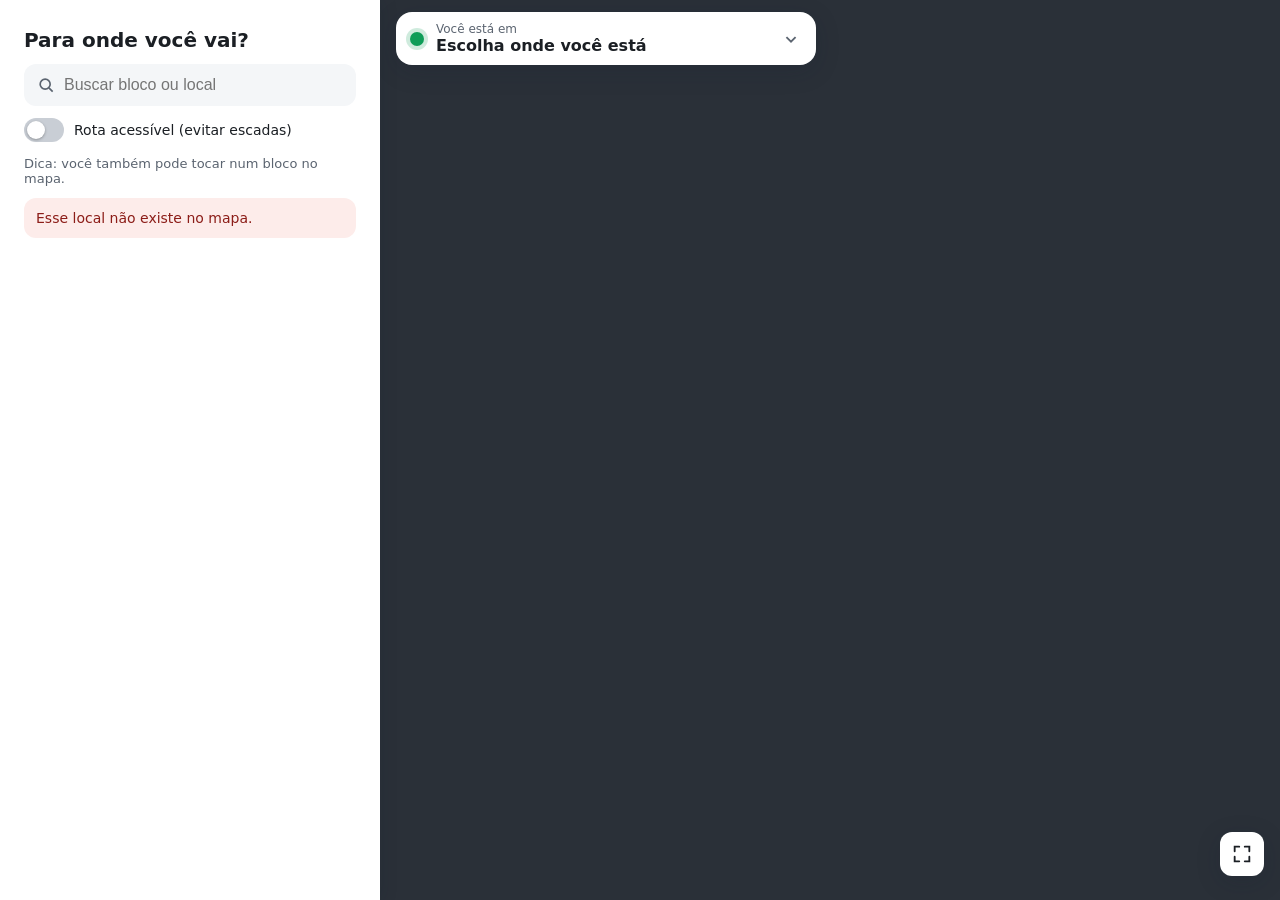
==== Projeto-Tcc-Senai-main/Projeto-Tcc-Senai/frontend-rota/index.html @ e476f77d "Add files via upload" ====
<!doctype html>
<html lang="pt-BR">
<head>
  <meta charset="utf-8">
  <meta name="viewport" content="width=device-width, initial-scale=1, viewport-fit=cover">
  <meta name="theme-color" content="#0b4f9c">
  <title>Rotas do Campus - SENAI</title>
  <link rel="stylesheet" href="css/estilo.css">
</head>
<body>
  <main class="app">

    <!-- MAPA: o SVG recebe a ortofoto e a rota (ver js/mapa.js) -->
    <div class="area-mapa">
      <svg id="mapa" role="img" aria-label="Mapa do campus"></svg>

      <header class="topo" id="topo">
        <button class="cartao-origem" id="btn-origem" type="button" aria-haspopup="dialog">
          <span class="marca-origem" aria-hidden="true"></span>
          <span class="textos">
            <small>Você está em</small>
            <strong id="nome-origem">Escolha onde você está</strong>
          </span>
          <svg class="seta" viewBox="0 0 24 24" aria-hidden="true"><path d="M7 10l5 5 5-5"/></svg>
        </button>
      </header>

      <div class="controles" aria-label="Controles do mapa">
        <button id="btn-rota" type="button" title="Centralizar rota" hidden>
          <svg viewBox="0 0 24 24" aria-hidden="true"><circle cx="12" cy="12" r="3"/><path d="M12 2v4M12 18v4M2 12h4M18 12h4"/><circle cx="12" cy="12" r="7"/></svg>
        </button>
        <button id="btn-tudo" type="button" title="Ver o campus inteiro">
          <svg viewBox="0 0 24 24" aria-hidden="true"><path d="M4 9V4h5M20 9V4h-5M4 15v5h5M20 15v5h-5"/></svg>
        </button>
      </div>
    </div>

    <!-- PAINEL: escolha do destino e resultado da rota -->
    <section class="painel" id="painel" aria-live="polite">
      <div class="alca" aria-hidden="true"></div>

      <div id="tela-escolha">
        <h1>Para onde você vai?</h1>
        <div class="busca">
          <svg viewBox="0 0 24 24" aria-hidden="true"><circle cx="11" cy="11" r="6"/><path d="M20 20l-4.5-4.5"/></svg>
          <input id="busca" type="search" placeholder="Buscar bloco ou local" autocomplete="off">
        </div>
        <label class="chave">
          <input type="checkbox" id="acessivel">
          <span class="trilho" aria-hidden="true"></span>
          Rota acessível (evitar escadas)
        </label>
        <div id="lista-destinos" class="lista"></div>
        <p class="dica">Dica: você também pode tocar num bloco no mapa.</p>
      </div>

      <div id="tela-rota" hidden>
        <div class="resumo">
          <div>
            <small>Indo para</small>
            <h2 id="rota-destino"></h2>
          </div>
          <button id="btn-trocar" type="button" class="secundario">Trocar</button>
        </div>
        <div class="metricas">
          <div><strong id="rota-tempo">-</strong><small>min a pé</small></div>
          <div><strong id="rota-dist">-</strong><small>metros</small></div>
          <div id="selo-acessivel" hidden><strong>♿</strong><small>acessível</small></div>
        </div>
        <ol id="passos" class="passos"></ol>
      </div>

      <div id="carregando" class="carregando" hidden>Calculando rota…</div>
      <p id="erro" class="erro" role="alert" hidden></p>
    </section>

    <!-- Escolha manual da origem (quando não veio QR code ou para trocar) -->
    <dialog id="dlg-origem" aria-labelledby="titulo-origem">
      <form method="dialog" class="dlg-topo">
        <h2 id="titulo-origem">Onde você está?</h2>
        <button value="fechar" class="fechar" aria-label="Fechar">×</button>
      </form>
      <div id="lista-origens" class="lista"></div>
    </dialog>
  </main>

  <script type="module" src="js/app.js"></script>
</body>
</html>
---- Projeto-Tcc-Senai-main/Projeto-Tcc-Senai/frontend-rota/css/estilo.css ----
/* Front de referência da tela de rota.
   Cores e fontes são provisórias: substituir pelas do Figma. */

:root {
  --azul: #0b4f9c;
  --azul-claro: #e8f0fb;
  --rota: #1a73e8;
  --verde: #0f9d58;
  --vermelho: #d93025;
  --texto: #1b1f24;
  --texto-2: #5b6470;
  --linha: #e3e6ea;
  --fundo: #ffffff;
  --fundo-2: #f4f6f8;
  --sombra: 0 6px 24px rgba(15, 30, 50, .18);
  --raio: 16px;
  color-scheme: light;
}

* { box-sizing: border-box; }
html, body { height: 100%; margin: 0; }
body {
  font-family: system-ui, -apple-system, "Segoe UI", Roboto, sans-serif;
  color: var(--texto);
  background: #1d2228;
  -webkit-tap-highlight-color: transparent;
  overscroll-behavior: none;
}
button { font: inherit; color: inherit; cursor: pointer; }
[hidden] { display: none !important; }

/* ---------------------------------------------------------------- layout */

.app {
  position: fixed; inset: 0;
  display: grid;
  grid-template-rows: 1fr;
}
.area-mapa { position: relative; grid-area: 1 / 1; overflow: hidden; }

#mapa {
  width: 100%; height: 100%; display: block;
  touch-action: none;            /* gestos tratados em mapa.js */
  user-select: none;
  background: #2a3038;
  cursor: grab;
}
#mapa:active { cursor: grabbing; }

/* ----------------------------------------------------------------- topo */

.topo {
  position: absolute; top: 0; left: 0; right: 0;
  padding: max(12px, env(safe-area-inset-top)) 16px 0;
  pointer-events: none;
}
.cartao-origem {
  pointer-events: auto;
  display: flex; align-items: center; gap: 12px;
  width: 100%; max-width: 420px;
  padding: 10px 14px;
  border: 0; border-radius: var(--raio);
  background: var(--fundo); box-shadow: var(--sombra);
  text-align: left;
}
.cartao-origem .textos { display: grid; flex: 1; min-width: 0; }
.cartao-origem small { color: var(--texto-2); font-size: 12px; }
.cartao-origem strong { font-size: 16px; overflow: hidden; text-overflow: ellipsis; white-space: nowrap; }
.marca-origem {
  width: 14px; height: 14px; border-radius: 50%; flex: none;
  background: var(--verde); box-shadow: 0 0 0 4px rgba(15, 157, 88, .2);
}
.seta { width: 22px; height: 22px; fill: none; stroke: var(--texto-2); stroke-width: 2; }

/* ------------------------------------------------------------- controles */

.controles {
  position: absolute; right: 16px;
  bottom: calc(var(--altura-painel, 45vh) + 16px);
  display: grid; gap: 8px;
}
.controles button {
  width: 44px; height: 44px; border: 0; border-radius: 12px;
  background: var(--fundo); box-shadow: var(--sombra);
  display: grid; place-items: center;
}
.controles svg { width: 22px; height: 22px; fill: none; stroke: var(--texto); stroke-width: 2; stroke-linecap: round; }

/* ---------------------------------------------------------------- painel */

.painel {
  position: absolute; left: 0; right: 0; bottom: 0;
  max-height: 48vh; overflow-y: auto;
  padding: 8px 16px max(16px, env(safe-area-inset-bottom));
  background: var(--fundo);
  border-radius: 20px 20px 0 0;
  box-shadow: 0 -4px 24px rgba(15, 30, 50, .18);
}
.alca { width: 40px; height: 4px; border-radius: 2px; background: var(--linha); margin: 0 auto 10px; }
.painel h1 { font-size: 20px; margin: 4px 0 12px; }

.busca {
  display: flex; align-items: center; gap: 8px;
  padding: 0 12px; border-radius: 12px; background: var(--fundo-2);
}
.busca svg { width: 20px; height: 20px; fill: none; stroke: var(--texto-2); stroke-width: 2; flex: none; }
.busca input {
  flex: 1; border: 0; background: none; padding: 12px 0; font-size: 16px; outline: none; min-width: 0;
}

/* chave liga/desliga */
.chave { display: flex; align-items: center; gap: 10px; margin: 12px 0 4px; font-size: 14px; cursor: pointer; }
.chave input { position: absolute; opacity: 0; pointer-events: none; }
.chave .trilho {
  width: 40px; height: 24px; border-radius: 12px; background: #c9ced5; position: relative; flex: none;
  transition: background .2s;
}
.chave .trilho::after {
  content: ""; position: absolute; top: 3px; left: 3px; width: 18px; height: 18px; border-radius: 50%;
  background: #fff; box-shadow: 0 1px 3px rgba(0,0,0,.3); transition: transform .2s;
}
.chave input:checked + .trilho { background: var(--azul); }
.chave input:checked + .trilho::after { transform: translateX(16px); }
.chave input:focus-visible + .trilho { outline: 2px solid var(--azul); outline-offset: 2px; }

/* lista de destinos */
.lista h3 { font-size: 12px; text-transform: uppercase; letter-spacing: .06em; color: var(--texto-2); margin: 16px 0 8px; }
.itens { display: flex; flex-wrap: wrap; gap: 8px; }
.item {
  display: inline-flex; align-items: center; gap: 8px;
  padding: 8px 12px; border: 1px solid var(--linha); border-radius: 999px; background: var(--fundo);
  font-size: 14px;
}
.item:hover, .item:focus-visible { border-color: var(--azul); background: var(--azul-claro); outline: none; }
.itens.bloco .item { padding: 6px 12px 6px 6px; }
.itens.bloco .item span:last-child:empty { display: none; }
.letra {
  width: 28px; height: 28px; border-radius: 50%; display: grid; place-items: center;
  background: var(--azul); color: #fff; font-weight: 700; font-size: 14px;
}
.vazio, .dica { color: var(--texto-2); font-size: 13px; }
.dica { margin: 14px 0 0; }

/* resultado da rota */
.resumo { display: flex; align-items: flex-start; justify-content: space-between; gap: 12px; }
.resumo small { color: var(--texto-2); font-size: 12px; }
.resumo h2 { margin: 2px 0 0; font-size: 22px; }
.secundario {
  border: 1px solid var(--linha); background: var(--fundo); border-radius: 10px; padding: 8px 14px; font-weight: 600;
}
.metricas { display: flex; gap: 10px; margin: 14px 0; }
.metricas > div {
  flex: 1; display: grid; justify-items: center; padding: 10px 6px; border-radius: 12px; background: var(--fundo-2);
}
.metricas strong { font-size: 22px; color: var(--azul); }
.metricas small { color: var(--texto-2); font-size: 12px; }

.passos { list-style: none; margin: 0; padding: 0 0 0 4px; }
.passos li {
  position: relative; display: flex; justify-content: space-between; gap: 12px;
  padding: 8px 0 8px 24px; font-size: 15px;
}
.passos li::before {          /* bolinha */
  content: ""; position: absolute; left: 0; top: 13px; width: 10px; height: 10px; border-radius: 50%;
  background: var(--fundo); border: 2px solid var(--rota);
}
.passos li:not(:last-child)::after {   /* linha ligando os passos */
  content: ""; position: absolute; left: 6px; top: 25px; bottom: -13px; width: 2px; background: var(--rota); opacity: .35;
}
.passos li.inicio::before { background: var(--verde); border-color: var(--verde); }
.passos li.fim::before { background: var(--vermelho); border-color: var(--vermelho); }
.passos li.fim { font-weight: 600; }
.passos small { color: var(--texto-2); white-space: nowrap; }

.carregando { padding: 12px 0; color: var(--texto-2); }
.erro {
  margin: 12px 0 0; padding: 12px; border-radius: 12px;
  background: #fdecea; color: #8c1d18; font-size: 14px;
}

/* ---------------------------------------------------------------- diálogo */

dialog {
  width: min(520px, calc(100vw - 32px)); max-height: 80vh;
  border: 0; border-radius: var(--raio); padding: 16px; box-shadow: var(--sombra);
}
dialog::backdrop { background: rgba(10, 15, 20, .55); }
.dlg-topo { display: flex; justify-content: space-between; align-items: center; }
.dlg-topo h2 { margin: 0; font-size: 20px; }
.fechar { border: 0; background: none; font-size: 28px; line-height: 1; padding: 4px 8px; }

/* ------------------------------------------------------------ SVG do mapa */

.rota-borda { stroke: #fff; stroke-width: 12; opacity: .9; }
.rota-linha { stroke: var(--rota); stroke-width: 7; }

.destino { cursor: pointer; }
.destino.bloco circle { fill: var(--azul); stroke: #fff; stroke-width: 2.5; }
.destino.bloco text {
  fill: #fff; font: 700 13px system-ui, sans-serif; text-anchor: middle; pointer-events: none;
}
.destino.local circle { fill: #f6a800; stroke: #fff; stroke-width: 2; }
.destino .rotulo {
  fill: #fff; font: 600 12px system-ui, sans-serif;
  paint-order: stroke; stroke: rgba(0,0,0,.75); stroke-width: 3px; stroke-linejoin: round;
  pointer-events: none;
}

.origem .miolo { fill: var(--verde); stroke: #fff; stroke-width: 3; }
.origem .pulso { fill: var(--verde); opacity: .25; transform-box: fill-box; transform-origin: center; animation: pulso 1.8s ease-out infinite; }
@keyframes pulso { from { transform: scale(.5); opacity: .5; } to { transform: scale(1.4); opacity: 0; } }

.chegada path { fill: var(--vermelho); stroke: #fff; stroke-width: 2; }
.chegada .furo { fill: #fff; }
.caminhante circle { fill: #fff; stroke: var(--rota); stroke-width: 3.5; }

/* ------------------------------------------------------------ computador */

@media (min-width: 900px) {
  .app { grid-template-columns: 380px 1fr; }
  .area-mapa { grid-area: 1 / 2; }
  .painel {
    position: relative; grid-area: 1 / 1;
    max-height: none; height: 100%; border-radius: 0;
    padding: 24px; box-shadow: 2px 0 16px rgba(15, 30, 50, .12); z-index: 1;
  }
  .alca { display: none; }
  .controles { bottom: 24px; }
}

@media (prefers-reduced-motion: reduce) {
  .origem .pulso { animation: none; }
}
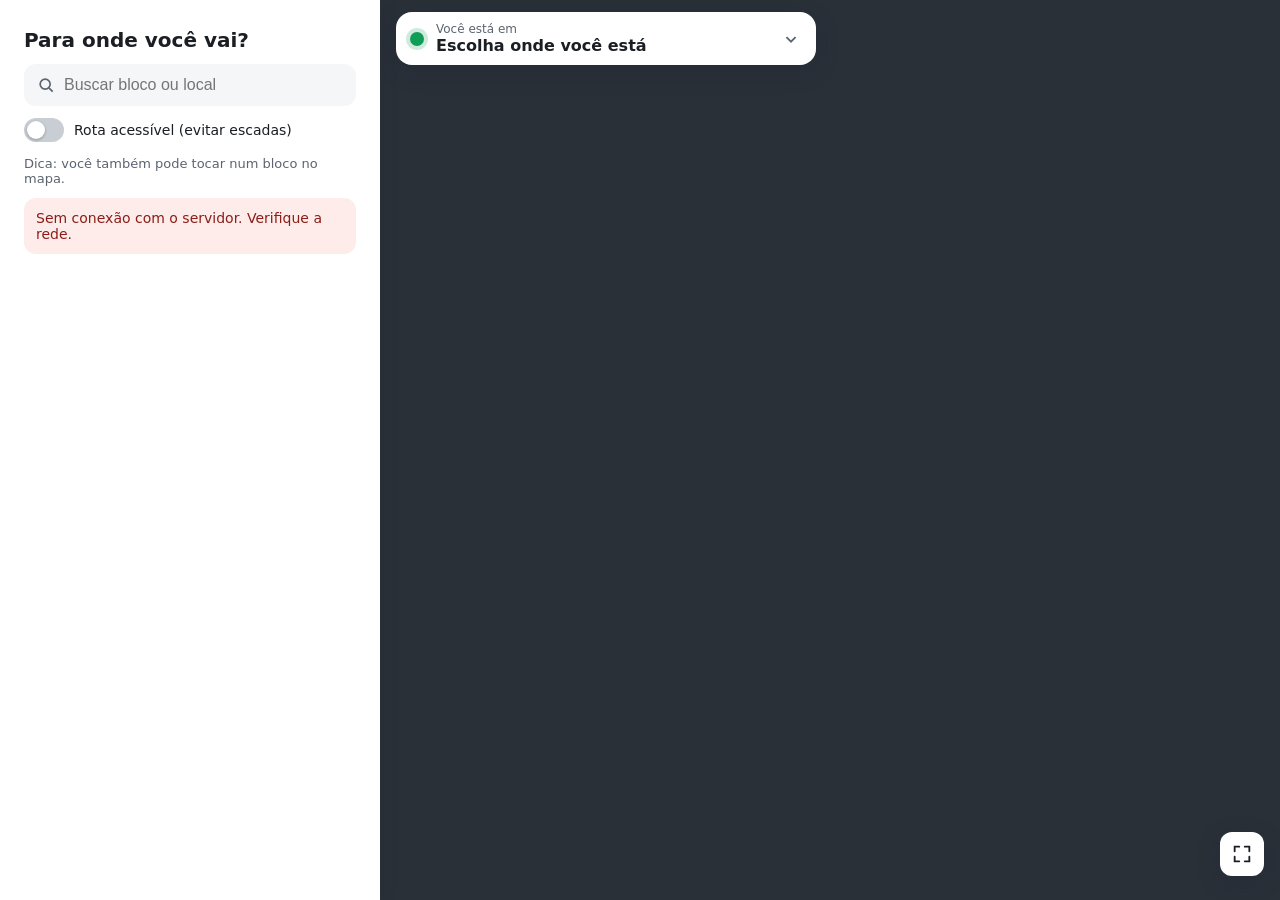
==== commit ae4a4761: "Atualiza design e painel mobile do frontend" ====
--- a/Projeto-Tcc-Senai-main/Projeto-Tcc-Senai/frontend-rota/index.html
+++ b/Projeto-Tcc-Senai-main/Projeto-Tcc-Senai/frontend-rota/index.html
@@ -37,7 +37,8 @@
 
     <!-- PAINEL: escolha do destino e resultado da rota -->
     <section class="painel" id="painel" aria-live="polite">
-      <div class="alca" aria-hidden="true"></div>
+      <div class="alca" id="alca-painel" role="button" tabindex="0" aria-label="Arrastar para recolher ou expandir o painel"
+        aria-expanded="true"></div>
 
       <div id="tela-escolha">
         <h1>Para onde você vai?</h1>
--- a/Projeto-Tcc-Senai-main/Projeto-Tcc-Senai/frontend-rota/css/estilo.css
+++ b/Projeto-Tcc-Senai-main/Projeto-Tcc-Senai/frontend-rota/css/estilo.css
@@ -89,14 +89,51 @@
 /* ---------------------------------------------------------------- painel */
 
 .painel {
-  position: absolute; left: 0; right: 0; bottom: 0;
-  max-height: 48vh; overflow-y: auto;
+  position: absolute;
+  left: 0;
+  right: 0;
+  bottom: 0;
+  max-height: 48vh;
+  overflow-y: auto;
   padding: 8px 16px max(16px, env(safe-area-inset-bottom));
   background: var(--fundo);
   border-radius: 20px 20px 0 0;
   box-shadow: 0 -4px 24px rgba(15, 30, 50, .18);
-}
-.alca { width: 40px; height: 4px; border-radius: 2px; background: var(--linha); margin: 0 auto 10px; }
+
+  transition: transform .3s ease;
+  will-change: transform;
+}
+.alca {
+  display: block;
+  width: 56px;
+  height: 28px;
+  padding: 8px 0 0;
+  margin: 0 auto 10px;
+  border: 0;
+  background: transparent;
+  cursor: grab;
+  touch-action: none;
+  user-select: none;
+}
+
+.alca::before {
+  content: "";
+  display: block;
+  width: 40px;
+  height: 4px;
+  margin: 0 auto;
+  border-radius: 4px;
+  background: var(--linha);
+}
+
+.alca:active {
+  cursor: grabbing;
+}
+
+/* Painel recolhido: mantém a alça visível */
+.painel.recolhido {
+  transform: translateY(calc(100% - 48px));
+}
 .painel h1 { font-size: 20px; margin: 4px 0 12px; }
 
 .busca {
@@ -226,6 +263,10 @@
   }
   .alca { display: none; }
   .controles { bottom: 24px; }
+  .painel {
+  transform: none !important;
+  transition: none;
+}
 }
 
 @media (prefers-reduced-motion: reduce) {
